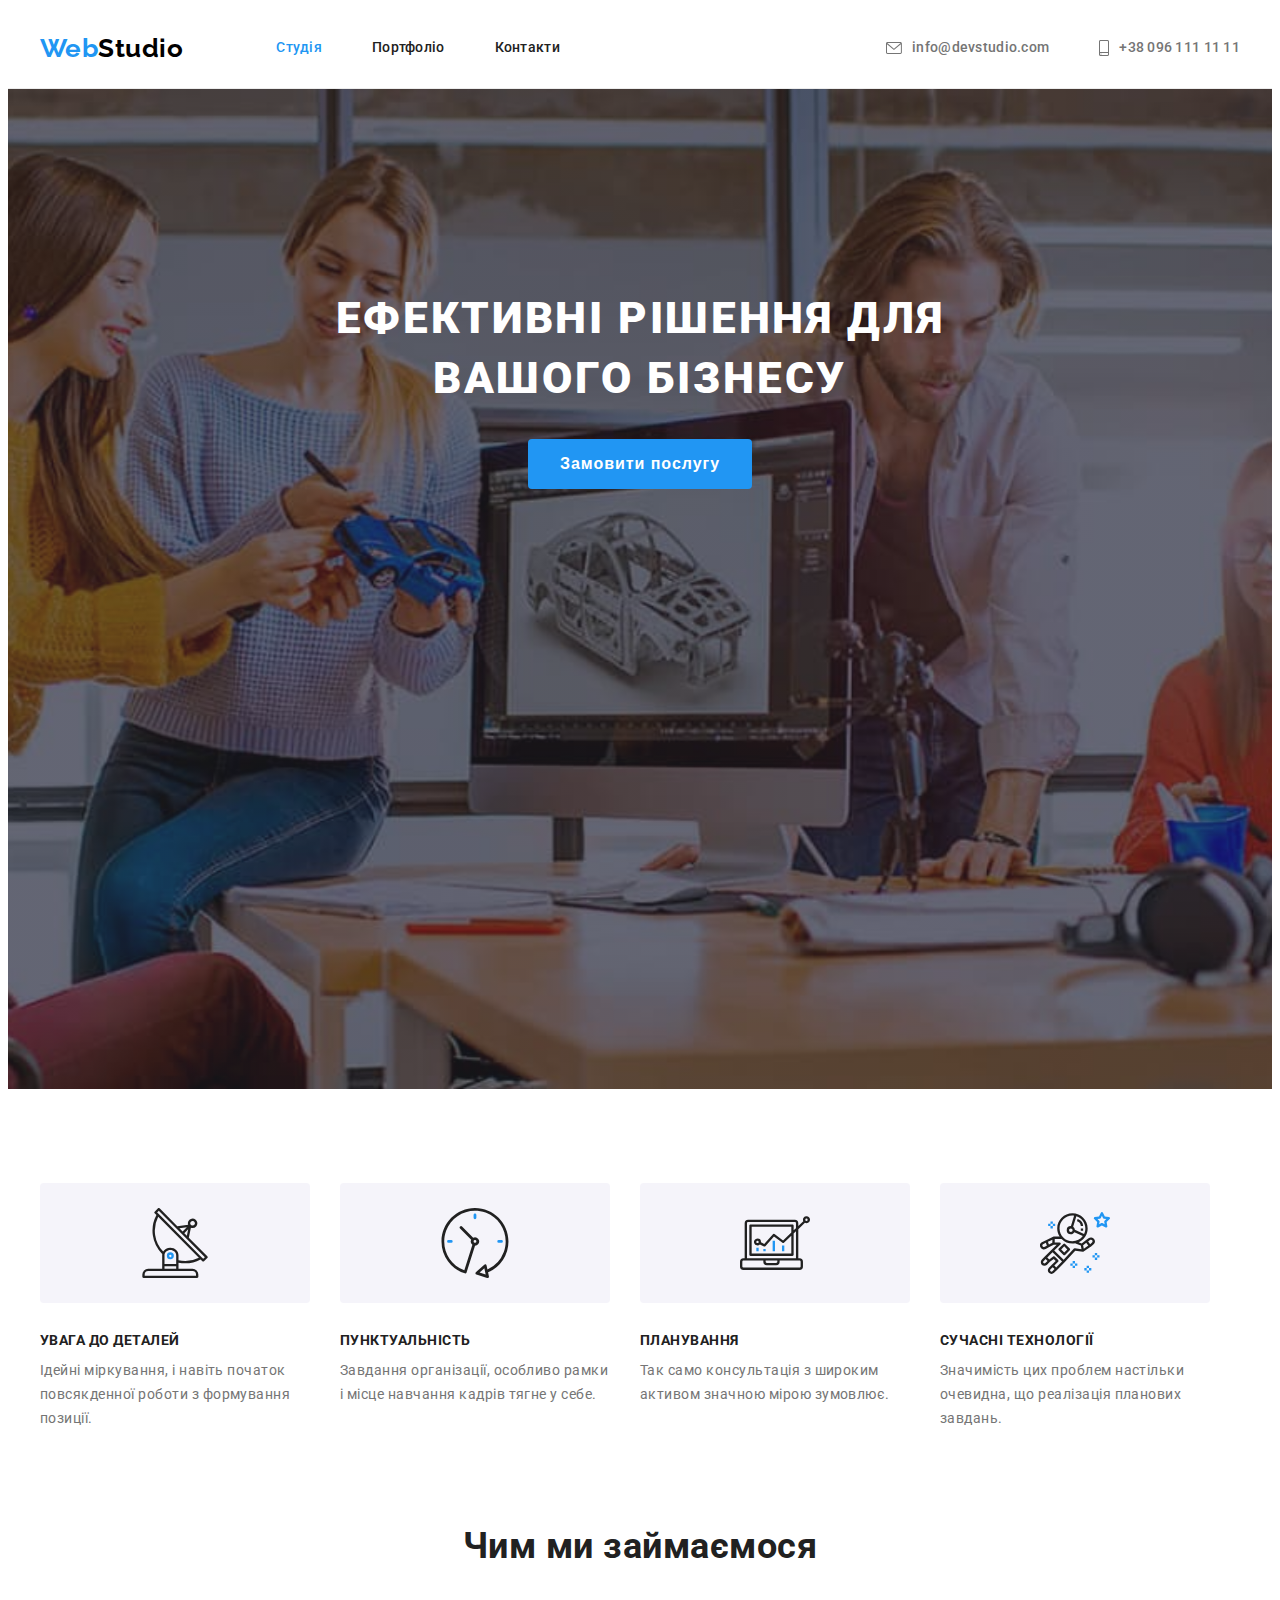
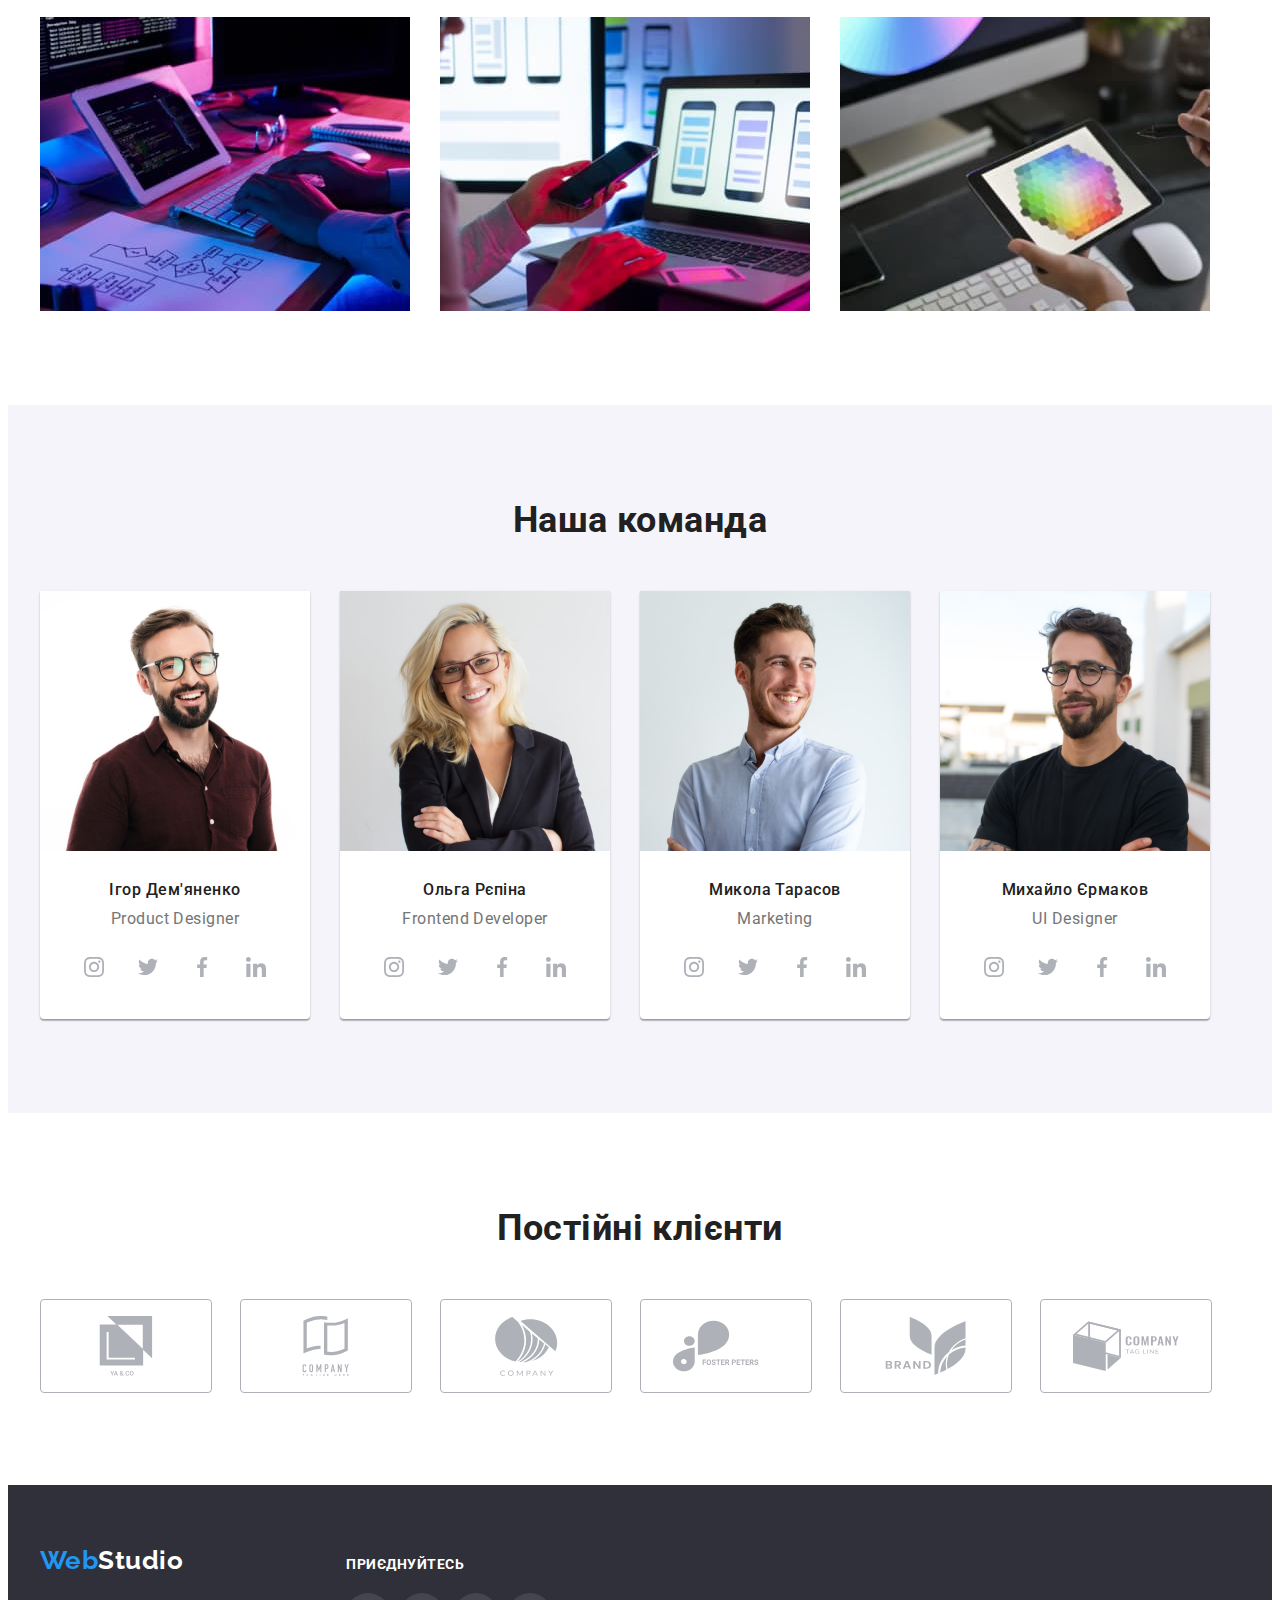
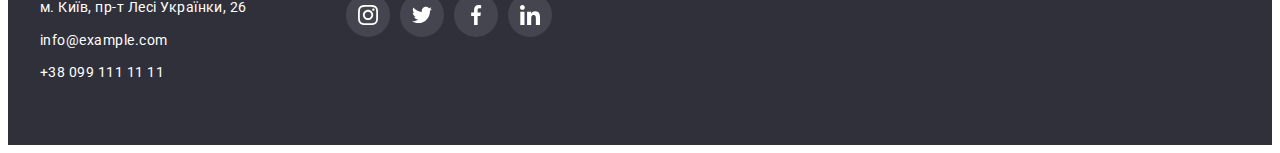
==== index.html @ 8aaf3364 "Initial commit" ====
<!DOCTYPE html>
<html lang="uk">

<head>
    <meta charset="UTF-8">
    <meta http-equiv="X-UA-Compatible" content="IE=edge">
    <meta name="viewport" content="width=device-width, initial-scale=1.0">
    <title>WebStudio</title>
    <link rel="preconnect" href="https://fonts.googleapis.com">
    <link rel="preconnect" href="https://fonts.gstatic.com" crossorigin>
    <link
        href="https://fonts.googleapis.com/css2?family=Raleway:wght@700&family=Roboto:wght@400;500;700;900&display=swap"
        rel="stylesheet">
        <link rel="stylesheet" href="https://cdnjs.cloudflare.com/ajax/libs/modern-normalize/1.1.0/modern-normalize.min.css"
            integrity="sha512-wpPYUAdjBVSE4KJnH1VR1HeZfpl1ub8YT/NKx4PuQ5NmX2tKuGu6U/JRp5y+Y8XG2tV+wKQpNHVUX03MfMFn9Q=="
            crossorigin="anonymous" referrerpolicy="no-referrer" />
    <link rel="stylesheet" href="./css/styles.css">
</head>

<body>
    <header class="bonner">
        <div class="container">
            <nav class="bonner-nav">
                <a lang="en" href="./index.html" class="logo-link list"><span class="logo">Web</span>Studio</a>

                <ul class="list gap">
                    <li class="item">
                        <a href="./index.html" class="gap-link link current">Студія</a>
                    </li>
                    <li class="item">
                        <a href="./portfolio.html" class="gap-link link">Портфоліо</a>
                    </li>
                    <li class="item">
                        <a href="" class="gap-link link">Контакти</a>
                    </li>
                </ul>
            </nav>

            <ul class="bonner-list list">
                <li class="item">
                    <a class="bonner-link link" href="mailto:info@devstudio.com">
                        <svg class="bonner-icon" width="16" height="12">
                            <use href="./images/icons.svg#icon-envelope"></use>
                        </svg>
                        info@devstudio.com
                    </a>
                </li>
                <li class="item">
                    <a class="bonner-link link" href="tel:+380961111111">
                        <svg class="bonner-icon" width="10" height="16">
                            <use href="./images/icons.svg#icon-smartphone"></use>
                        </svg>
                        +38 096 111 11 11
                    </a>
                </li>
            </ul>
        </div>
    </header>
    <main>
        <section class="primary">
            <div class="container primary-container">
                <h1 class="title">Ефективні рішення для вашого бізнесу</h1>
                <button type="button" class="btn">Замовити послугу</button>
            </div>
        </section>
        <section class="feature">
            <div class="container">
                <ul class="list">
                    <li class="item item-before">
                        <h3 class="title">УВАГА ДО ДЕТАЛЕЙ</h3>
                        <p class="text">Ідейні міркування, і навіть початок повсякденної роботи з формування позиції.</p>
                    </li>
                    <li class="item item-before">
                        <h3 class="title">ПУНКТУАЛЬНІСТЬ</h3>
                        <p class="text">Завдання організації, особливо рамки і місце навчання кадрів тягне у себе.</p>
                    </li>
                    <li class="item item-before">
                        <h3 class="title">ПЛАНУВАННЯ</h3>
                        <p class="text">Так само консультація з широким активом значною мірою зумовлює.</p>
                    </li>
                    <li class="item item-before">
                        <h3 class="title">СУЧАСНІ ТЕХНОЛОГІЇ</h3>
                        <p class="text">Значимість цих проблем настільки очевидна, що реалізація планових завдань.</p>
                    </li>
                </ul>
            </div>
        </section>
        <section class="work">
            <div class="container">
                <h2 class="title">Чим ми займаємося</h2>
                <ul class="list">
                    <li class="item">
                        <img src="./images/img1.jpg" alt="Людина працює за ноутбуком" width="370" height="294">
                    </li>
                    <li class="item">
                        <img src="./images/img2.jpg" alt="Людина с телефоном та ноутбуком" width="370" height="294">
                    </li>
                    <li class="item">
                        <img src="./images/img3.jpg" alt="Палітра" width="370" height="294">
                    </li>
                </ul>
            </div>
        </section>
        <section class="team">
            <div class="container">
                <h2 class="title">Наша команда</h2>
                <ul class="team-list list">
                    
                    <li class="team-item">
                        <img src="./images/product.jpg" alt="Фото співробітника" width="270" height="260">
                        <div class="container-wrap">
                            <h3 class="subtitle">Ігор Дем'яненко</h3>
                            <p lang="en" class="text">Product Designer</p>
                            <ul class="team-soc list">
                                <li class="item-soc item">
                                    <a href="" class="link-soc link">
                                        <svg class="icon-soc" width="20" height="20">
                                            <use href="./images/icons.svg#icon-instagram"></use>
                                        </svg>
                                    </a>
                                </li>
                                <li class="item-soc item">
                                    <a href="" class="link-soc link">
                                        <svg class="icon-soc" width="20" height="20">
                                            <use href="./images/icons.svg#icon-twitter"></use>
                                        </svg>
                                    </a>
                                </li>
                                <li class="item-soc item">
                                    <a href="" class="link-soc link">
                                        <svg class="icon-soc" width="20" height="20">
                                            <use href="./images/icons.svg#icon-facebook"></use>
                                        </svg>
                                    </a>
                                </li>
                                <li class="item-soc item">
                                    <a href="" class="link-soc link">
                                        <svg class="icon-soc" width="20" height="20">
                                            <use href="./images/icons.svg#icon-linkedin"></use>
                                        </svg>
                                    </a>
                                </li>
                            </ul>
                        </div>
                    </li>
                    <li class="team-item">
                        <img src="./images/frontend.jpg" alt="Фото співробітника" width="270" height="260">
                        <div class="container-wrap">
                            <h3 class="subtitle">Ольга Рєпіна</h3>
                            <p lang="en" class="text">Frontend Developer</p>
                            <ul class="team-soc list">
                                <li class="item-soc item">
                                    <a href="" class="link-soc link">
                                        <svg class="icon-soc" width="20" height="20">
                                            <use href="./images/icons.svg#icon-instagram"></use>
                                        </svg>
                                    </a>
                                </li>
                                <li class="item-soc item">
                                    <a href="" class="link-soc link">
                                        <svg class="icon-soc" width="20" height="20">
                                            <use href="./images/icons.svg#icon-twitter"></use>
                                        </svg>
                                    </a>
                                </li>
                                <li class="item-soc item">
                                    <a href="" class="link-soc link">
                                        <svg class="icon-soc" width="20" height="20">
                                            <use href="./images/icons.svg#icon-facebook"></use>
                                        </svg>
                                    </a>
                                </li>
                                <li class="item-soc item">
                                    <a href="" class="link-soc link">
                                        <svg class="icon-soc" width="20" height="20">
                                            <use href="./images/icons.svg#icon-linkedin"></use>
                                        </svg>
                                    </a>
                                </li>
                            </ul>
                        </div>
                    </li>
                    <li class="team-item">
                        <img src="./images/marketing.jpg" alt="Фото співробітника" width="270" height="260">
                        <div class="container-wrap">
                            <h3 class="subtitle">Микола Тарасов</h3>
                            <p lang="en" class="text">Marketing</p>
                            <ul class="team-soc list">
                                <li class="item-soc item">
                                    <a href="" class="link-soc link">
                                        <svg class="icon-soc" width="20" height="20">
                                            <use href="./images/icons.svg#icon-instagram"></use>
                                        </svg>
                                    </a>
                                </li>
                                <li class="item-soc item">
                                    <a href="" class="link-soc link">
                                        <svg class="icon-soc" width="20" height="20">
                                            <use href="./images/icons.svg#icon-twitter"></use>
                                        </svg>
                                    </a>
                                </li>
                                <li class="item-soc item">
                                    <a href="" class="link-soc link">
                                        <svg class="icon-soc" width="20" height="20">
                                            <use href="./images/icons.svg#icon-facebook"></use>
                                        </svg>
                                    </a>
                                </li>
                                <li class="item-soc item">
                                    <a href="" class="link-soc link">
                                        <svg class="icon-soc" width="20" height="20">
                                            <use href="./images/icons.svg#icon-linkedin"></use>
                                        </svg>
                                    </a>
                                </li>
                            </ul>
                        </div>
                    </li>
                    <li class="team-item">
                        <img src="./images/ul.jpg" alt="Фото співробітника" width="270" height="260">
                        <div class="container-wrap">
                            <h3 class="subtitle">Михайло Єрмаков</h3>
                            <p lang="en" class="text">UI Designer</p>
                            <ul class="team-soc list">
                                <li class="item-soc item">
                                    <a href="" class="link-soc link">
                                        <svg class="icon-soc" width="20" height="20">
                                            <use href="./images/icons.svg#icon-instagram"></use>
                                        </svg>
                                    </a>
                                </li>
                                <li class="item-soc item">
                                    <a href="" class="link-soc link">
                                        <svg class="icon-soc" width="20" height="20">
                                            <use href="./images/icons.svg#icon-twitter"></use>
                                        </svg>
                                    </a>
                                </li>
                                <li class="item-soc item">
                                    <a href="" class="link-soc link">
                                        <svg class="icon-soc" width="20" height="20">
                                            <use href="./images/icons.svg#icon-facebook"></use>
                                        </svg>
                                    </a>
                                </li>
                                <li class="item-soc item">
                                    <a href="" class="link-soc link">
                                        <svg class="icon-soc" width="20" height="20">
                                            <use href="./images/icons.svg#icon-linkedin"></use>
                                        </svg>
                                    </a>
                                </li>
                            </ul>
                        </div>
                    </li>
                </ul>
            </div>
        </section>
        <section class="clients">
            <div class="container">
                <h2 class="title">Постійні клієнти</h2>
                <ul class="clients-list list">
                    <li class="clients-item">
                        <a href="" class="clients-link link">
                            <svg class="clients-icon" width="106" height="60">
                                <use href="./images/icons.svg#icon-yaco"></use>
                        </svg>
                        </a>
                    </li>
                    <li class="clients-item">
                        <a href="" class="clients-link link">
                            <svg class="clients-icon" width="106" height="60">
                                <use href="./images/icons.svg#icon-tagline"></use>
                            </svg>
                        </a>
                    </li>
                    <li class="clients-item">
                        <a href="" class="clients-link link">
                            <svg class="clients-icon" width="106" height="60">
                                <use href="./images/icons.svg#icon-company"></use>
                            </svg>
                        </a>
                    </li>
                    <li class="clients-item">
                        <a href="" class="clients-link link">
                            <svg class="clients-icon" width="106" height="60">
                                <use href="./images/icons.svg#icon-foster"></use>
                            </svg>
                        </a>
                    </li>
                    <li class="clients-item">
                        <a href="" class="clients-link link">
                            <svg class="clients-icon" width="106" height="60">
                                <use href="./images/icons.svg#icon-brand"></use>
                            </svg>
                        </a>
                    </li>
                    <li class="clients-item">
                        <a href="" class="clients-link link">
                            <svg class="clients-icon" width="106" height="60">
                                <use href="./images/icons.svg#icon-tag"></use>
                            </svg>
                        </a>
                    </li>
                </ul>
            </div>
        </section>
    </main>
    <footer class="footer">
        <div class="container list">
            <div class="footer-adress">
                <a lang="en" href="./index.html" class="logo-link basement"><span class="logo">Web</span>Studio</a>
                <address class="box">
                   
                    <ul class="list">
                        <li class="adress-item">
                            <a href="https://goo.gl/maps/8fatFaNchkYs84Wi7" target="_blank" rel="noopenner nofollow" class="adress-link link">м. Київ, пр-т Лесі Українки, 26</a>
                        </li>
                        <li class="adress-item">
                            <a href="mailto:info@example.com" class="adress-link link">info@example.com</a>
                        </li>
                        <li class="adress-item">
                            <a href="tel:+380991111111" class="adress-link link">+38 099 111 11 11</a>
                        </li>
                    </ul>
                </address>
            </div>
            <div class="footer-icon-soc">
                <p class="footer-icon-title">ПРИЄДНУЙТЕСЬ</p>
                <ul class="footer-icon-list list">
                    <li class="footer-icon-item item">
                        <a href="" class="footer-icon-link link">
                            <svg class="footer-icon" width="20" heignt="20">
                                <use href="./images/icons.svg#icon-instagram"></use>
                            </svg>
                        </a>
                    </li>
                    <li class="footer-icon-item item">
                        <a href="" class="footer-icon-link link">
                            <svg class="footer-icon" width="20" heignt="20">
                                <use href="./images/icons.svg#icon-twitter"></use>
                            </svg>
                        </a>
                    </li>
                    <li class="footer-icon-item item">
                        <a href="" class="footer-icon-link link">
                            <svg class="footer-icon" width="20" heignt="20">
                                <use href="./images/icons.svg#icon-facebook"></use>
                            </svg>
                        </a>
                    </li>
                    <li class="footer-icon-item item">
                        <a href="" class="footer-icon-link link">
                            <svg class="footer-icon" width="20" heignt="20">
                                <use href="./images/icons.svg#icon-linkedin"></use>
                            </svg>
                        </a>
                    </li>
                </ul>
            </div>
        </div>
    </footer>
    </body>
    </html>
---- css/styles.css ----
:root {
    --primary-text-color:#757575;
    --title-text-color:#212121;
    --accent-color:#2196f3;
    --white-color:#ffffff;
}

p,
h1,
h2,
h3,
h4,
h5,
h6 {
    margin: 0;
}

ul {
    margin: 0;
    padding: 0;
}

img {
    display: block;
    width: 100%;
}

address {
    font-style: normal;
}

body {
    color: var(--primary-text-color);
    font-family: Roboto, sans-serif;
    letter-spacing: 0.03em;
}

a {
    text-decoration: none;
}

.container {
    width: 1200px;
    padding-left: 15px;
    padding-right: 15px;
    margin-left: auto;
    margin-right: auto;
}

.bonner .container,
.bonner-nav,
.bonner-nav .list {
    display: flex;
    align-items: center;
}

.bonner-list {
    display: flex;
    align-items: center;
    margin-left: auto;
    column-gap: 50px;
}

.bonner {
    border-bottom: 1px solid #ECECEC;
}

.logo-link {
    color: #000000;
    font-family: Raleway, cursive;
    font-weight: 700;
    font-size: 26px;
    line-height: 1.19;
    margin-right: 93px;
}

.logo {
    color: var(--accent-color);
    font-family: Raleway, cursive;
    font-weight: 700;
    font-size: 26px;
    line-height: 1.19;  
}
.bonner-nav .link {
    color: var(--title-text-color);
    font-weight: 500;
    font-size: 14px;
    line-height: 1.14;
    letter-spacing: 0.02em;
}


.bonner .gap {
    column-gap: 50px;
}

.gap .item .link {
    display: block;
    padding-top: 32px;
    padding-bottom: 32px;
}

.gap-link:hover,
.gap-link:focus {
    color: var(--accent-color);
}

.bonner-link {
    color: var(--primary-text-color);
    font-weight: 500;
    font-size: 14px;
    line-height: 1.14;
    letter-spacing: 0.02em;
    display: flex;
    align-items: center;
}

.bonner-link:hover,
.bonner-link:focus {
    color: var(--accent-color);
}

.bonner-icon {
    fill: currentColor;
    margin-right: 10px;
}

.primary {
    background-image: linear-gradient(
        to right,
        rgba(47, 48, 58, 0.4),
        rgba(47, 48, 58, 0.4)
        ),
        url(../images/hero.jpg);
    background-color: #2F303A;
    background-position: center;
    background-repeat: no-repeat;
    background-size: cover;
    height: 600px;
    max-width: 1600px;
    margin-left: auto;
    margin-right: auto;
    padding: 200px 0;
}

.primary .title {
    color: var(--white-color);
    font-weight: 900;
    font-size: 44px;
    line-height: 1.36;
    text-align: center;
    letter-spacing: 0.06em;
    text-transform: uppercase;
    margin: 0 auto 30px;
    max-width: 696px;
}

.primary .btn {
    background-color: var(--accent-color);
    color: var(--white-color);
    font-weight: 700;
    font-size: 16px;
    line-height: 1.88;
    align-items: center;
    text-align: center;
    letter-spacing: 0.06em;
    display: block;
    margin-left: auto;
    margin-right: auto;
    border-radius: 4px;
    padding: 10px 32px;
    border: transparent;
}

.primary .btn:hover,
.primary .btn:focus {
    background-color: #188CE8; 
}

.feature {
    padding-top: 94px;
    padding-bottom: 94px;
    
}
.feature .container .list{
    display: flex;
    gap: 30px;

}

.feature .container  .item {
width: 270px;

}

.item-before::before {
    border-radius: 4px;
    margin-bottom: 30px;
    display: block;
    content: "";
    height: 120px;
    background-color: #F5F4FA;
    background-repeat: no-repeat;
    background-position: center;

    
}

.item-before:nth-child(1)::before {
background-image: url(../images/antenna.svg);
}

.item-before:nth-child(2)::before {
background-image: url(../images/clock.svg);
}

.item-before:nth-child(3)::before {
    background-image: url(../images/diagram.svg);
}

.item-before:nth-child(4)::before {
    background-image: url(../images/astronaut.svg);
}
.feature .title {
    color: var(--title-text-color);
    font-weight: 700;
    font-size: 14px;
    line-height: 1.14;
    text-transform: uppercase;
    margin-bottom: 10px;
}

.feature .text {
    font-size: 14px;
    line-height: 1.71;
}

.team .title,
.blosc .title,
.work .title,
.clients .title {
    color: var(--title-text-color);
    font-weight: 700;
    font-size: 36px;
    line-height: 1.17;
    text-align: center;
    margin-bottom: 50px;
}

.work {
    padding-bottom: 94px;
}
.work .item {
    width: calc((100%-60px)/3);
}

.work .container .list {
    display: flex;
    column-gap: 30px;
}
/* -------------------TEAM----------------------- */
.team {
    background-color: #F5F4FA;
    padding-top: 94px;
    padding-bottom: 94px;
}

.team-item {
    width: 270px;
    background-color: var(--white-color);
    box-shadow: 0px 1px 3px rgba(0, 0, 0, 0.12), 0px 1px 1px rgba(0, 0, 0, 0.14), 0px 2px 1px rgba(0, 0, 0, 0.2);
    border-radius: 0px 0px 4px 4px;
}

.team-list {
    display: flex;
    column-gap: 30px;
}
.team .subtitle {
    color: var(--title-text-color);
    font-weight: 500;
    font-size: 16px;
    line-height: 1.18;
    margin-bottom: 10px;
}

.team .text {
    font-size: 16px;
    line-height: 1.18;
    margin-bottom: 16px;
}
.team-soc {
    display: flex;
    justify-content: center;
    gap: 10px;
}


.link-soc {
width: 44px;
height: 44px;
border-radius: 50%;
display: flex;
align-items: center;
justify-content: center;
color: #AFB1B8;

}

.link-soc:hover,
.link-soc:focus {
    background-color: var(--accent-color);
    color: var(--white-color);
}

.icon-soc {
    fill: currentColor;
}

.container-wrap {
    padding-top: 30px;
    padding-bottom: 30px;
    text-align: center;
}


/* ------------------CLIENTS------------------- */
.clients {
padding-top: 94px;
padding-bottom: 94px;
}

.clients-list {
    display: flex;
    margin-top: 50px;
    gap: 30px;
}

.clients-item {
    width: 170px;
    height: 92px;

}

.clients-link {
    display: flex;
    justify-content: center;
    align-items: center;
    width: 100%;
    height: 100%;
    border-radius: 4px;
    border: 1px solid #AFB1B8;
    color: #AFB1B8;
}
.clients-item:hover .clients-link,
.clients-link:focus {
    border-color: var(--accent-color);
    color: var(--accent-color);
}

.clients-icon {
    fill: currentColor;
}

/* -----------------PORTFOLIO--------------- */

.blosc {
    padding-top: 94px;
    padding-bottom: 94px;
}

.blosc-list {
    display: flex;
    justify-content: center;
    column-gap: 8px;
    margin-bottom: 50px;

}

.blosc-btn {
    background-color: #F5F4FA;
    color: var(--title-text-color);
    font-weight: 500;
    font-size: 16px;
    line-height: 1.62;
    border-radius: 4px;
    border: transparent;
    padding: 6px 22px;
    cursor: pointer;
}

.blosc-btn:hover,
.blosc-btn:focus {
    background-color: var(--accent-color);
    color: var(--white-color);
    cursor: pointer;
    box-shadow: 0px 3px 1px rgba(0, 0, 0, 0.1), 0px 1px 2px rgba(0, 0, 0, 0.08), 0px 2px 2px rgba(0, 0, 0, 0.12);

}

.aside-list {
    display: flex;
    flex-wrap: wrap;
    gap: 30px;
}

.aside-item {
    width: 370px;
}

.blosc-link {
    display: block;

}

.blosc-link:hover,
.blosc-link:focus {
    box-shadow: 0px 1px 1px rgba(0, 0, 0, 0.12), 0px 4px 4px rgba(0, 0, 0, 0.06), 1px 4px 6px rgba(0, 0, 0, 0.16);
}
.blosc-descr {
    padding: 20px 24px;
    border: 1px solid #EEEEEE;
    border-top: none;
}

.blosc-title {
    color: var(--title-text-color);
    font-weight: 700;
    font-size: 18px;
    line-height: 2;
    letter-spacing: 0.06em;
    margin-bottom: 4px;
}

.blosc-text {
    color: var(--primary-text-color);
    font-size: 16px;
    line-height: 1.88;
}




/* 
.link:hover,
.link:focus {
    color: var(--accent-color);
} */


.list {
    list-style: none;
}

.link.current {
    color: var(--accent-color);
}

.visually-hidden {
    position: absolute;
    white-space: nowrap;
    width: 1px;
    height: 1px;
    overflow: hidden;
    border: 0;
    padding: 0;
    clip: rect(0 0 0 0);
    clip-path: inset(50%);
    margin: -1px;
}

/* ----------------FOOTER---------------------- */


.footer {
    background-color: #2F303A;
    padding-top: 60px;
    padding-bottom: 60px;
}

.footer .container {
    display: flex;
    align-items: baseline;
}

.footer-adress {
    margin-right: 70px;
}

.adress-item:not(:last-child) {
    margin-bottom: 9px;
}

.adress-link:hover,
.adress-link:focus {
    color: var(--accent-color);
}
.adress-link {
    font-size: 14px;
    line-height: 1.7;
    color: var(--white-color);
}


.footer-icon-title {
    color: var(--white-color);
    font-weight: 700;
    font-size: 14px;
    line-height: 1.14;
    text-transform: uppercase;
    margin-bottom: 20px;
}

.footer-icon-list {
    display: flex;
    gap: 10px;

}

.footer-icon-item {
    width: 44px;
    height: 44px;
}

.footer-icon-link {
    display: flex;
    justify-content: center;
    align-items: center;
    width: 100%;
    height: 100%;
    background-color: rgba(255, 255, 255, 0.1);
    border-radius: 50%;
    fill: var(--white-color);

}

.footer-icon-link:hover,
.footer-icon-link:focus {
    background-color: var(--accent-color);
}

.basement {
    color: var(--white-color);
    font-family: Raleway, sans-serif;
    font-weight: 700;
    font-size: 26px;
    line-height: 1.19;
    display: block;
    margin-bottom: 20px;
}


.box {
    color: var(--white-color);
    font-weight: 400;
    font-size: 14px;
    line-height: 1.7;
}



.box .li {
    color: rgba(255, 255, 255, 0.6);
    font-weight: 400;
    font-size: 14px;
    line-height: 1.7;
    display: block;
}


.item-box {
    margin-top: 9px;
}
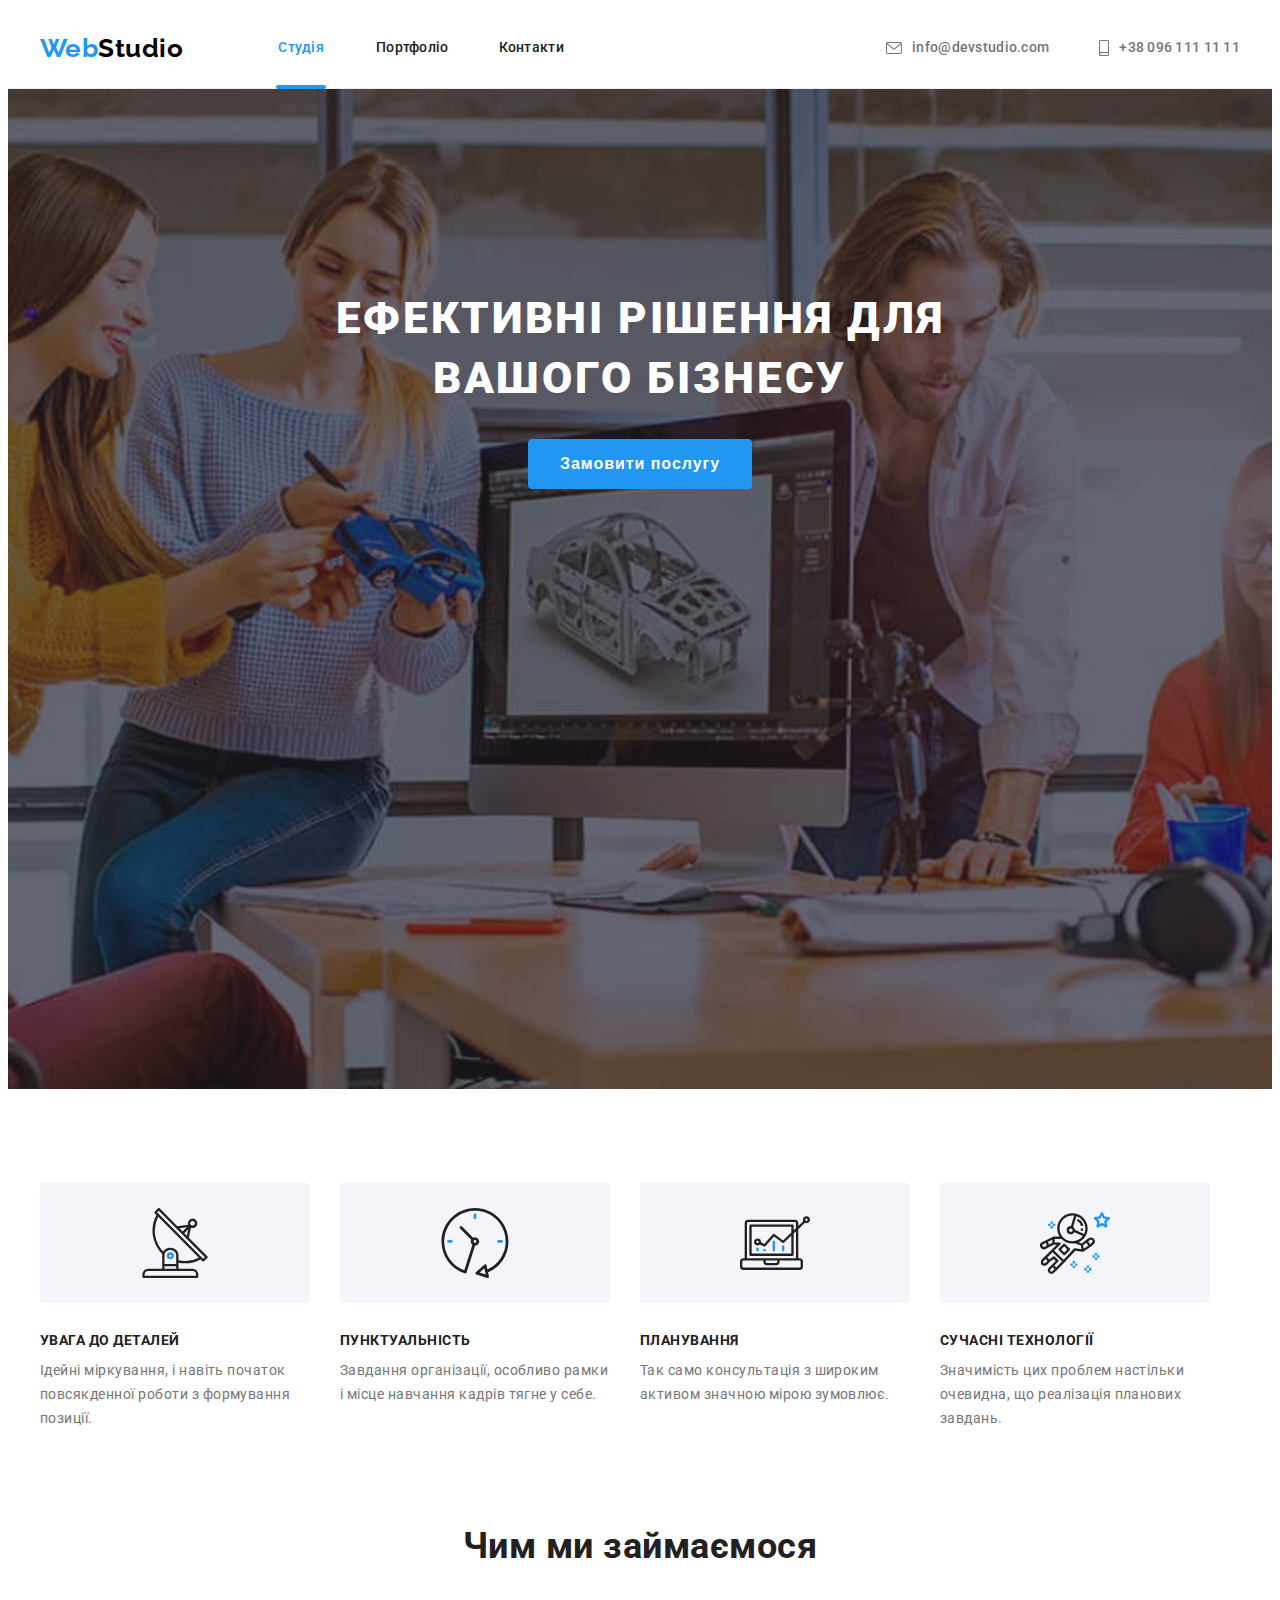
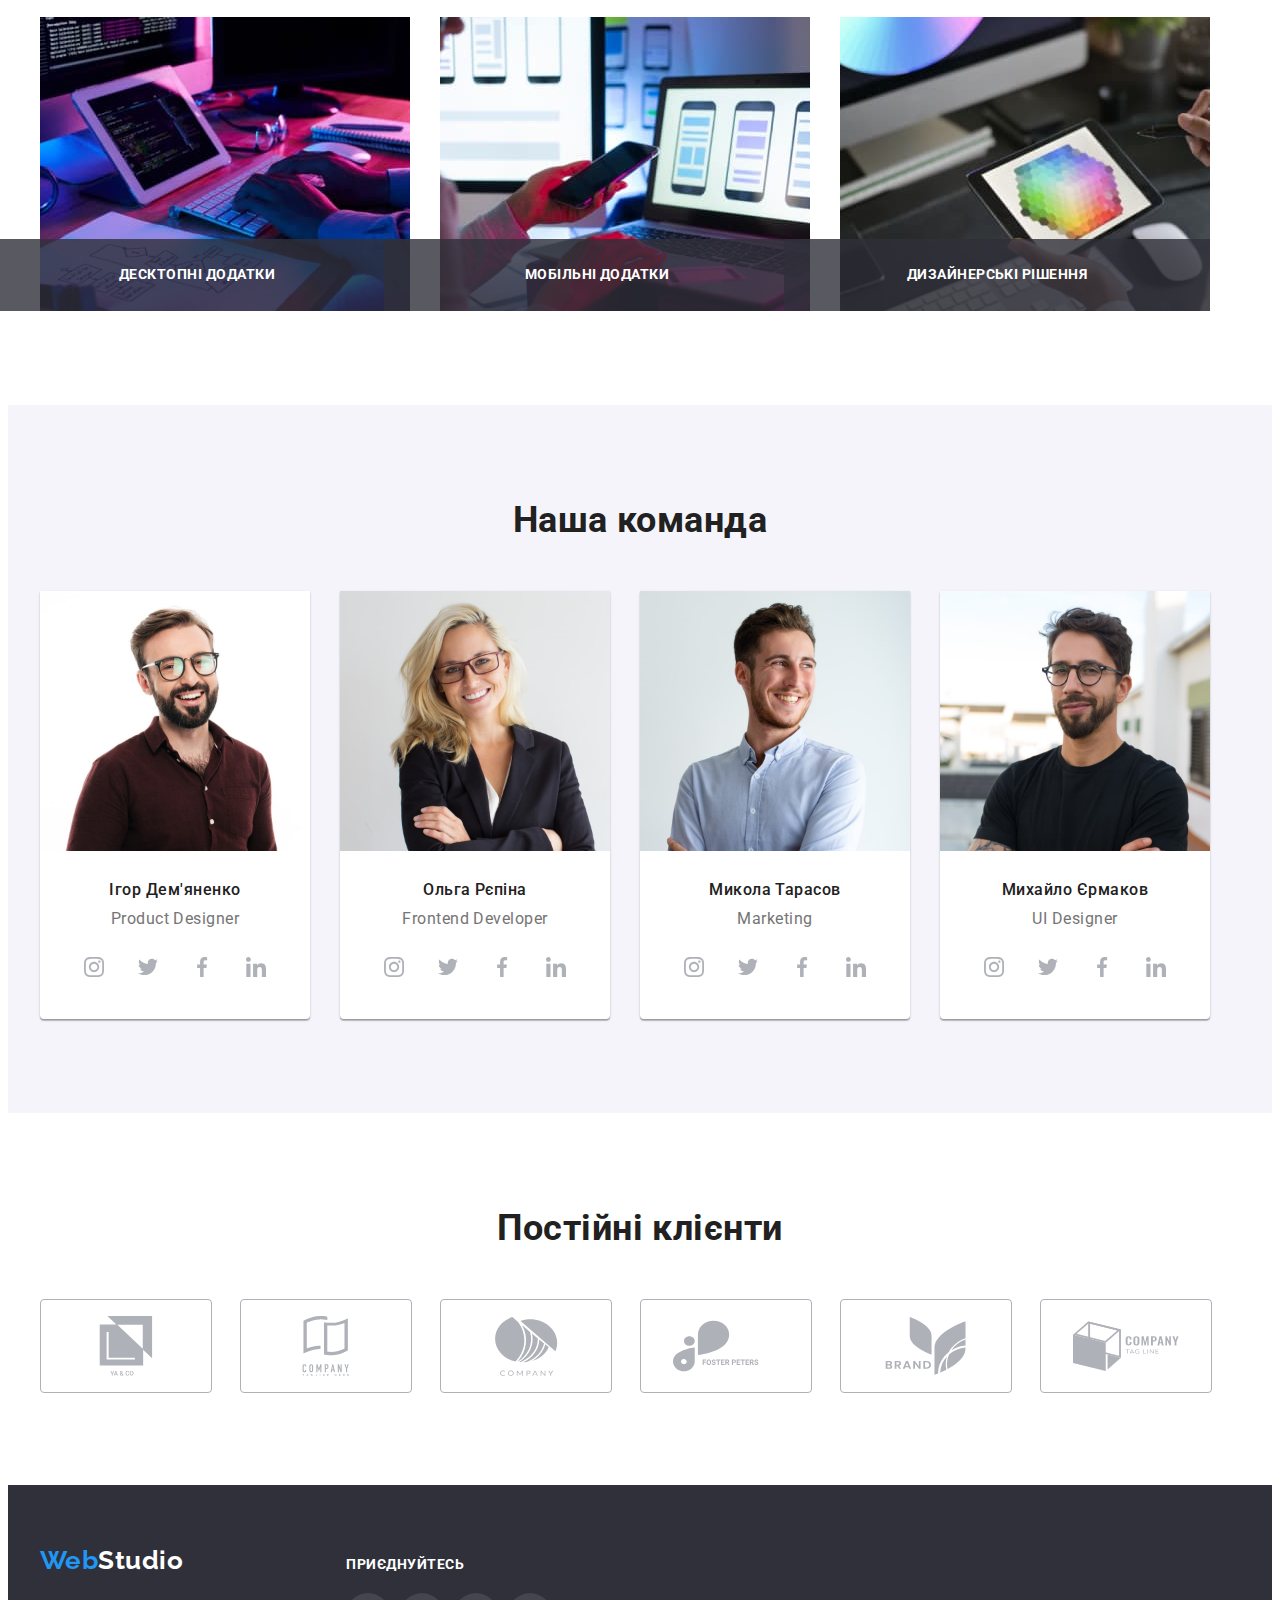
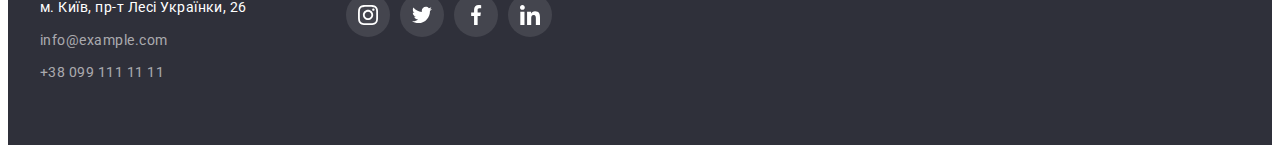
==== commit 53833c0e: "HW" ====
--- a/index.html
+++ b/index.html
@@ -60,7 +60,7 @@
         <section class="primary">
             <div class="container primary-container">
                 <h1 class="title">Ефективні рішення для вашого бізнесу</h1>
-                <button type="button" class="btn">Замовити послугу</button>
+                <button type="button" class="btn" data-modal-open>Замовити послугу</button>
             </div>
         </section>
         <section class="feature">
@@ -90,13 +90,22 @@
                 <h2 class="title">Чим ми займаємося</h2>
                 <ul class="list">
                     <li class="item">
-                        <img src="./images/img1.jpg" alt="Людина працює за ноутбуком" width="370" height="294">
-                    </li>
-                    <li class="item">
-                        <img src="./images/img2.jpg" alt="Людина с телефоном та ноутбуком" width="370" height="294">
-                    </li>
-                    <li class="item">
-                        <img src="./images/img3.jpg" alt="Палітра" width="370" height="294">
+                        <div class="work-container">
+                            <img src="./images/img1.jpg" alt="Людина працює за ноутбуком" width="370" height="294">
+                            <p class="work-text">Десктопні додатки</p>
+                        </div>
+                    </li>
+                    <li class="item">
+                        <div class="work-container">
+                            <img src="./images/img2.jpg" alt="Людина с телефоном та ноутбуком" width="370" height="294">
+                            <p class="work-text">Мобільні додатки</p>
+                        </div>
+                    </li>
+                    <li class="item">
+                        <div class="work-container">
+                            <img src="./images/img3.jpg" alt="Палітра" width="370" height="294">
+                            <p class="work-text">Дизайнерські рішення</p>
+                        </div>
                     </li>
                 </ul>
             </div>
@@ -318,10 +327,10 @@
                             <a href="https://goo.gl/maps/8fatFaNchkYs84Wi7" target="_blank" rel="noopenner nofollow" class="adress-link link">м. Київ, пр-т Лесі Українки, 26</a>
                         </li>
                         <li class="adress-item">
-                            <a href="mailto:info@example.com" class="adress-link link">info@example.com</a>
+                            <a href="mailto:info@example.com" class="adress-link link color">info@example.com</a>
                         </li>
                         <li class="adress-item">
-                            <a href="tel:+380991111111" class="adress-link link">+38 099 111 11 11</a>
+                            <a href="tel:+380991111111" class="adress-link link color">+38 099 111 11 11</a>
                         </li>
                     </ul>
                 </address>
@@ -331,28 +340,28 @@
                 <ul class="footer-icon-list list">
                     <li class="footer-icon-item item">
                         <a href="" class="footer-icon-link link">
-                            <svg class="footer-icon" width="20" heignt="20">
+                            <svg class="footer-icon" width="20" height="20">
                                 <use href="./images/icons.svg#icon-instagram"></use>
                             </svg>
                         </a>
                     </li>
                     <li class="footer-icon-item item">
                         <a href="" class="footer-icon-link link">
-                            <svg class="footer-icon" width="20" heignt="20">
+                            <svg class="footer-icon" width="20" height="20">
                                 <use href="./images/icons.svg#icon-twitter"></use>
                             </svg>
                         </a>
                     </li>
                     <li class="footer-icon-item item">
                         <a href="" class="footer-icon-link link">
-                            <svg class="footer-icon" width="20" heignt="20">
+                            <svg class="footer-icon" width="20" height="20">
                                 <use href="./images/icons.svg#icon-facebook"></use>
                             </svg>
                         </a>
                     </li>
                     <li class="footer-icon-item item">
                         <a href="" class="footer-icon-link link">
-                            <svg class="footer-icon" width="20" heignt="20">
+                            <svg class="footer-icon" width="20" height="20">
                                 <use href="./images/icons.svg#icon-linkedin"></use>
                             </svg>
                         </a>
@@ -361,6 +370,16 @@
             </div>
         </div>
     </footer>
+    <div class="backdrop is-hidden" data-modal>
+        <div class="modal">
+            <button class="modal-btn" data-modal-close>
+                <svg class="modal-icon" width="18" height="18">
+                    <use href="./images/icons.svg#icon-close"></use>
+                </svg>
+            </button>
+        </div>
+    </div>
+    <script src="./modal.js"></script>
     </body>
     </html>
     --- a/css/styles.css
+++ b/css/styles.css
@@ -89,6 +89,27 @@
     letter-spacing: 0.02em;
 }
 
+.link.current {
+    color: var(--accent-color);
+}
+
+.current {
+    color: var(--accent-color);
+    padding-left: 2px;
+    padding-right: 2px;
+    position: relative;
+}
+
+.link.current::after {
+    content: "";
+    width: 100%;
+    height: 4px;
+    background-color: var(--accent-color);
+    border-radius: 2px;
+    position: absolute;
+    bottom: -1px;
+    right: 0;
+}
 
 .bonner .gap {
     column-gap: 50px;
@@ -170,6 +191,7 @@
     border-radius: 4px;
     padding: 10px 32px;
     border: transparent;
+    cursor: pointer;
 }
 
 .primary .btn:hover,
@@ -258,6 +280,27 @@
     display: flex;
     column-gap: 30px;
 }
+
+.work-container {
+    position: relative;
+}
+
+.work-text {
+    position: absolute;
+    width: 100%;
+    bottom: 0;
+    right: 0;
+    
+    padding: 28px;
+    color: var(--white-color);
+    background-color: rgba(47, 48, 58, 0.8);
+    font-weight: 700;
+    font-size: 14px;
+    line-height: 1.14;
+    text-align: center;
+    text-transform: uppercase;
+
+}
 /* -------------------TEAM----------------------- */
 .team {
     background-color: #F5F4FA;
@@ -332,7 +375,6 @@
 
 .clients-list {
     display: flex;
-    margin-top: 50px;
     gap: 30px;
 }
 
@@ -408,11 +450,38 @@
     width: 370px;
 }
 
+.blosc-link:hover .blosc-hover-text {
+    transform: translateY(0);
+}
+
 .blosc-link {
     display: block;
 
 }
 
+.blosc-img {
+    position: relative;
+    overflow: hidden;
+    
+}
+
+.blosc-hover-text {
+    position: absolute;
+    top: 0;
+    left: 0;
+    width: 100%;
+    height: 100%;
+    font-weight: 400;
+    font-size: 18px;
+    line-height: 1.56;
+    letter-spacing: 0.03em;
+    padding: 63px 24px;
+    color: var(--white-color);
+    background-color: rgba(33, 150, 243, 0.9);
+    transform: translateY(100%);
+    transition: transform 250ms cubic-bezier(0.4, 0, 0.2, 1);
+
+}
 .blosc-link:hover,
 .blosc-link:focus {
     box-shadow: 0px 1px 1px rgba(0, 0, 0, 0.12), 0px 4px 4px rgba(0, 0, 0, 0.06), 1px 4px 6px rgba(0, 0, 0, 0.16);
@@ -439,22 +508,10 @@
 }
 
 
-
-
-/* 
-.link:hover,
-.link:focus {
-    color: var(--accent-color);
-} */
-
-
 .list {
     list-style: none;
 }
 
-.link.current {
-    color: var(--accent-color);
-}
 
 .visually-hidden {
     position: absolute;
@@ -500,7 +557,9 @@
     line-height: 1.7;
     color: var(--white-color);
 }
-
+.color {
+    color: rgba(255, 255, 255, 0.6);
+}
 
 .footer-icon-title {
     color: var(--white-color);
@@ -570,4 +629,63 @@
 
 .item-box {
     margin-top: 9px;
+}
+
+/* ----------WINDOW---------------- */
+
+.backdrop {
+    position: fixed;
+    top: 0;
+    left: 0;
+    width: 100%;
+    height: 100%;
+    background-color: rgba(0, 0, 0, 0.2);
+    transition: visibility 250ms,  opacity 250ms cubic-bezier(0.4, 0, 0.2, 1);
+    
+}
+
+.is-hidden {
+    opacity: 0;
+    visibility: hidden;
+    pointer-events: none;
+}
+
+.modal {
+    position: absolute;
+    background-color: var(--white-color);
+    top: 50%;
+    left: 50%;
+    min-height: 581px;
+    min-width: 528px;
+    box-shadow: 0px 1px 3px rgba(0, 0, 0, 0.12), 0px 1px 1px rgba(0, 0, 0, 0.14), 0px 2px 1px rgba(0, 0, 0, 0.2);
+    border-radius: 4px;
+    transform: translate(-50%, -50%) scale(1);
+    transition: transform 250ms linear;
+   
+
+}
+
+.backdrop.is-hidden .modal {
+    transform: translate(50%, 50%) scale(0);
+}
+
+.modal-btn {
+    position: absolute;
+    top: 8px;
+    right: 8px;
+    background-color: var(--white-color);
+    color: var(--title-text-color);
+    border: 1px solid rgba(0, 0, 0, 0.1);
+    width: 30px;
+    height: 30px;
+    border-radius: 50%;
+    color: var(--primary-text-color);
+    cursor: pointer;
+    display: flex;
+    align-items: center;
+}
+
+.modal-icon {
+    display: flex;
+    align-items: center;
 }